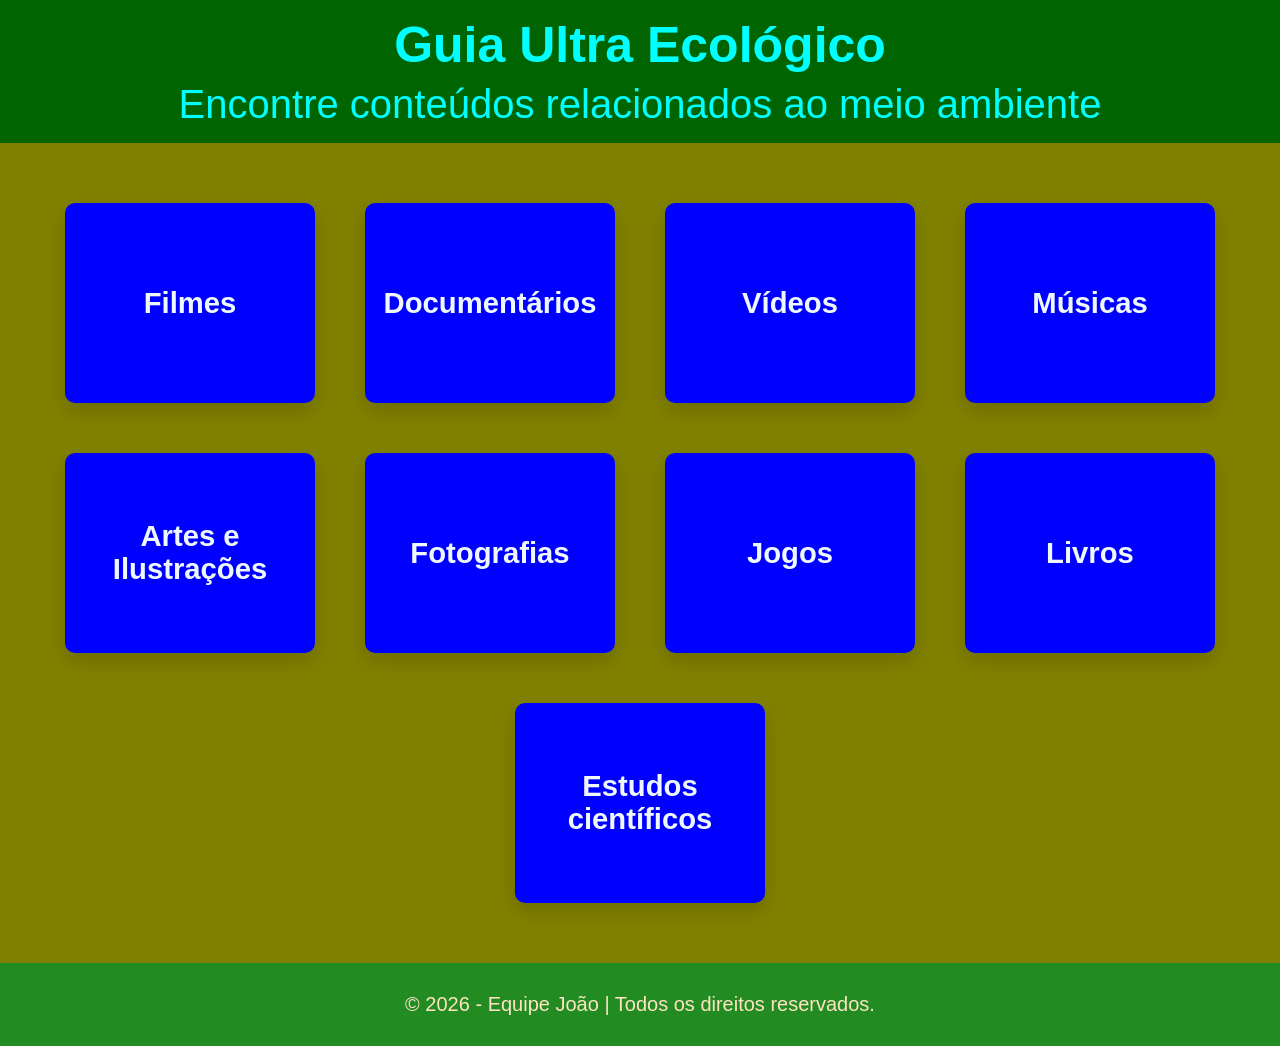
==== index.html @ b52b98c0 "por joao arrumei as caixas" ====
<!DOCTYPE html>
<html lang="pt-BR">
<head>
    <meta charset="UTF-8">
    <meta name="viewport" content="width=device-width, initial-scale=1.0">
    <title>Guia Ultra Ecológico</title>
    <link rel="stylesheet" type="text/css" href="css/home_style.css?v=4">
    <link href="https://fonts.googleapis.com/css2?family=Roboto:wght@400;700&display=swap" rel="stylesheet">
</head>
<body>
    <header>
        <h1>Guia Ultra Ecológico</h1>
        <p class="subtitulo">Encontre conteúdos relacionados ao meio ambiente</p>
    </header>
    <main>
        <div class="caixa">
            <a href="paginadefilmes.html"><h3>Filmes</h3></a>
        </div>
        <div class="caixa">
            <a href="paginadedocumentarios.html"><h3>Documentários</h3></a>
        </div>
        <div class="caixa">
            <a href="paginadevideos.html"><h3>Vídeos</h3></a>
        </div>
        <div class="caixa">
            <a href="paginademusicas.html"><h3>Músicas</h3></a>
        </div>
        <div class="caixa">
            <a href="paginadearteilustracoes.html"><h3>Artes e Ilustrações</h3></a>
        </div>
        <div class="caixa">
            <a href="paginadefotografias.html"><h3>Fotografias</h3></a>
        </div>
        <div class="caixa">
            <a href="paginadejogos.html"><h3>Jogos</h3></a>
        </div>
        <div class="caixa">
            <a href="paginadelivros.html"><h3>Livros</h3></a>
        </div>
        <div class="caixa">
            <a href="paginadeestudoscientificos.html"><h3>Estudos científicos</h3></a>
        </div>
    </main>
    <footer>
        <p>&copy; 2026 - Equipe João | Todos os direitos reservados.</p>
    </footer>
</body>
</html>
---- css/home_style.css ----
* {
    box-sizing: border-box;
}

html,
body {
    padding: 0;
    margin: 0;
    max-width: 100%;
    overflow-x: hidden;
    font-family: Arial, Helvetica, sans-serif;
}

header {
    background-color: darkgreen;
    text-align: center;
    padding: 16px 12px;
    color: cyan;
}

h1 {
    font-size: clamp(28px, 7vw, 50px);
    margin: 0 0 8px;
}

.subtitulo {
    font-size: clamp(16px, 4.5vw, 40px);
    margin: 0;
}

main {
    background-color: olive;
    padding: 40px 16px;
    display: flex;
    justify-content: center;
    align-items: center;
    flex-wrap: wrap;
    gap: 24px;
    text-align: center;
}

.caixa {
    background-color: blue;
    height: 200px;
    max-height: 200px;
    width: 100%;
    max-width: 250px;
    display: flex;
    align-items: center;
    justify-content: center;
    text-align: center;
    padding: 0;
    overflow: hidden;
    contain: paint;
    font-size: 22px;
    color: aliceblue;
    border-radius: 10px;
    border: 3px solid transparent;
    box-shadow: 0 8px 20px rgba(0, 0, 0, 0.15);
    transition: border-color 0.3s, box-shadow 0.3s;
}

.caixa,
.caixa a,
.caixa a:link,
.caixa a:visited,
.caixa a:hover,
.caixa a:active,
.caixa h3 {
    color: aliceblue;
}

.caixa a {
    display: flex;
    width: 100%;
    height: 100%;
    align-items: center;
    justify-content: center;
    padding: 12px;
    text-decoration: none;
}

.caixa a:focus-visible {
    outline: 3px solid cyan;
    outline-offset: -6px;
}

.caixa h3 {
    margin: 0;
    max-width: 100%;
    overflow-wrap: anywhere;
    word-break: break-word;
}

.caixa:hover {
    border-color: deepskyblue;
    box-shadow: 0 8px 20px rgba(0, 0, 0, 0.3);
}

footer {
    background-color: forestgreen;
    padding: 10px 12px;
    font-size: clamp(14px, 4vw, 20px);
    text-align: center;
    color: bisque;
}

@media (min-width: 768px) {
    main {
        padding: 60px 40px;
        gap: 50px;
    }

    .caixa {
        font-size: 25px;
    }
}

@media (max-width: 480px) {
    .caixa {
        max-width: 100%;
        height: 160px;
        max-height: 160px;
        font-size: 20px;
    }
}
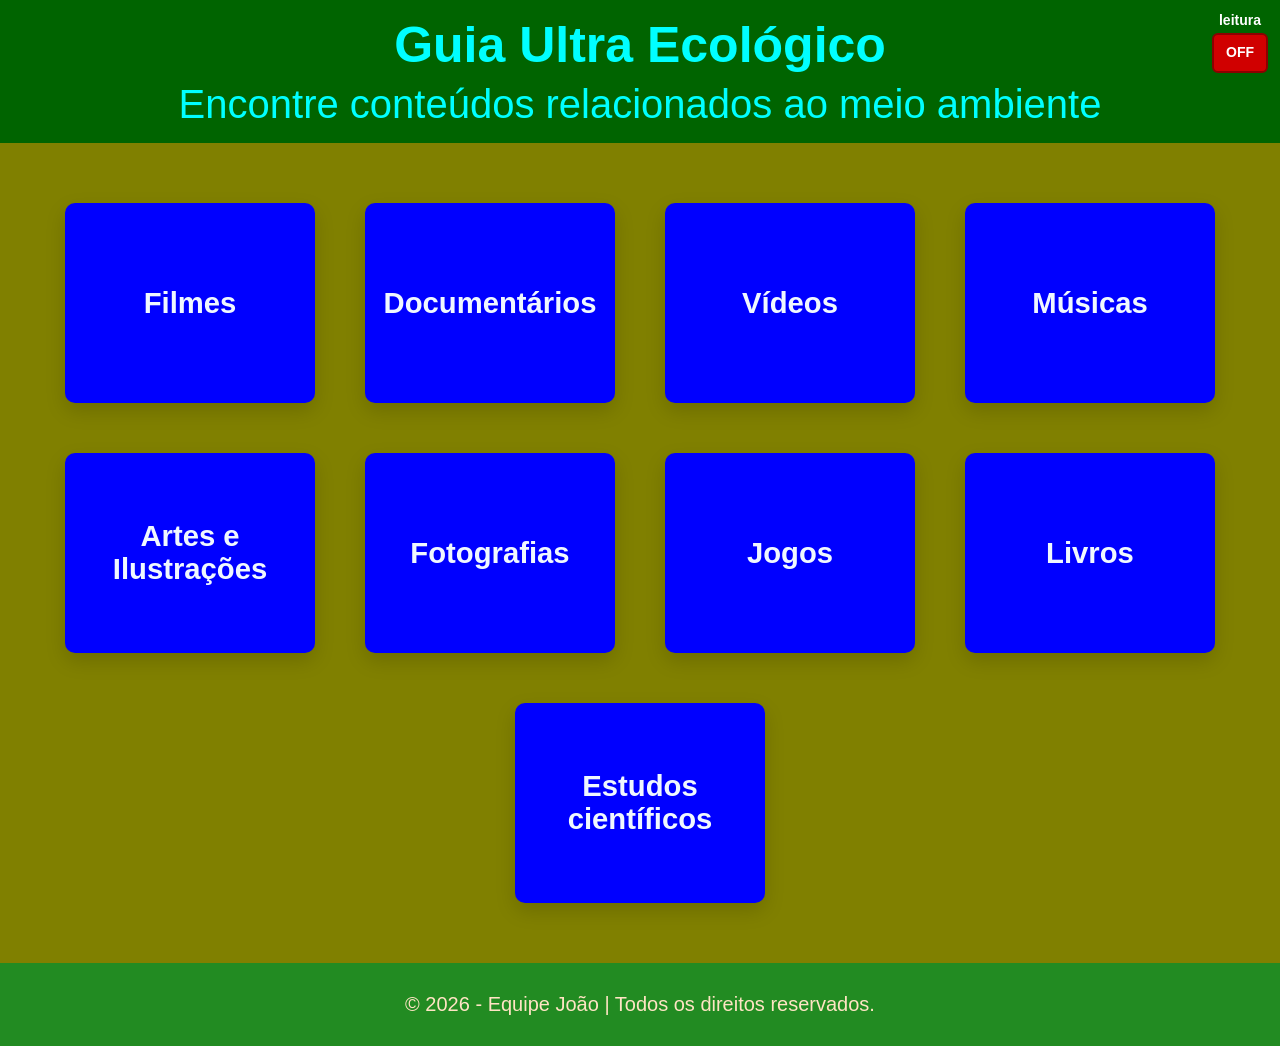
==== commit ab68f589: "coloquei um sistema de leitura pra testar por joao" ====
--- a/index.html
+++ b/index.html
@@ -5,9 +5,14 @@
     <meta name="viewport" content="width=device-width, initial-scale=1.0">
     <title>Guia Ultra Ecológico</title>
     <link rel="stylesheet" type="text/css" href="css/home_style.css?v=4">
+    <link rel="stylesheet" type="text/css" href="css/leitura.css">
     <link href="https://fonts.googleapis.com/css2?family=Roboto:wght@400;700&display=swap" rel="stylesheet">
 </head>
 <body>
+    <div id="controle-leitura">
+        <span>leitura</span>
+        <button id="botao-leitura" type="button" aria-pressed="false" aria-label="Leitura desativada">OFF</button>
+    </div>
     <header>
         <h1>Guia Ultra Ecológico</h1>
         <p class="subtitulo">Encontre conteúdos relacionados ao meio ambiente</p>
@@ -44,5 +49,6 @@
     <footer>
         <p>&copy; 2026 - Equipe João | Todos os direitos reservados.</p>
     </footer>
+    <script src="js/leitura.js"></script>
 </body>
 </html>
--- a/css/leitura.css
+++ b/css/leitura.css
@@ -0,0 +1,45 @@
+#controle-leitura {
+    position: fixed;
+    top: 12px;
+    right: 12px;
+    z-index: 10;
+    display: flex;
+    flex-direction: column;
+    align-items: center;
+    gap: 4px;
+    color: #fff;
+    font: 700 14px/1.2 Arial, Helvetica, sans-serif;
+}
+
+#botao-leitura {
+    min-width: 56px;
+    min-height: 40px;
+    padding: 8px 12px;
+    border: 2px solid #8b0000;
+    border-radius: 6px;
+    background: #d00000;
+    color: #fff;
+    font: inherit;
+    cursor: pointer;
+}
+
+#botao-leitura:hover {
+    background: #a80000;
+}
+
+#botao-leitura:focus-visible {
+    outline: 3px solid #fff;
+    outline-offset: 3px;
+}
+
+#botao-leitura:disabled {
+    cursor: not-allowed;
+    opacity: 0.7;
+}
+
+@media (max-width: 480px) {
+    #controle-leitura {
+        top: 8px;
+        right: 8px;
+    }
+}
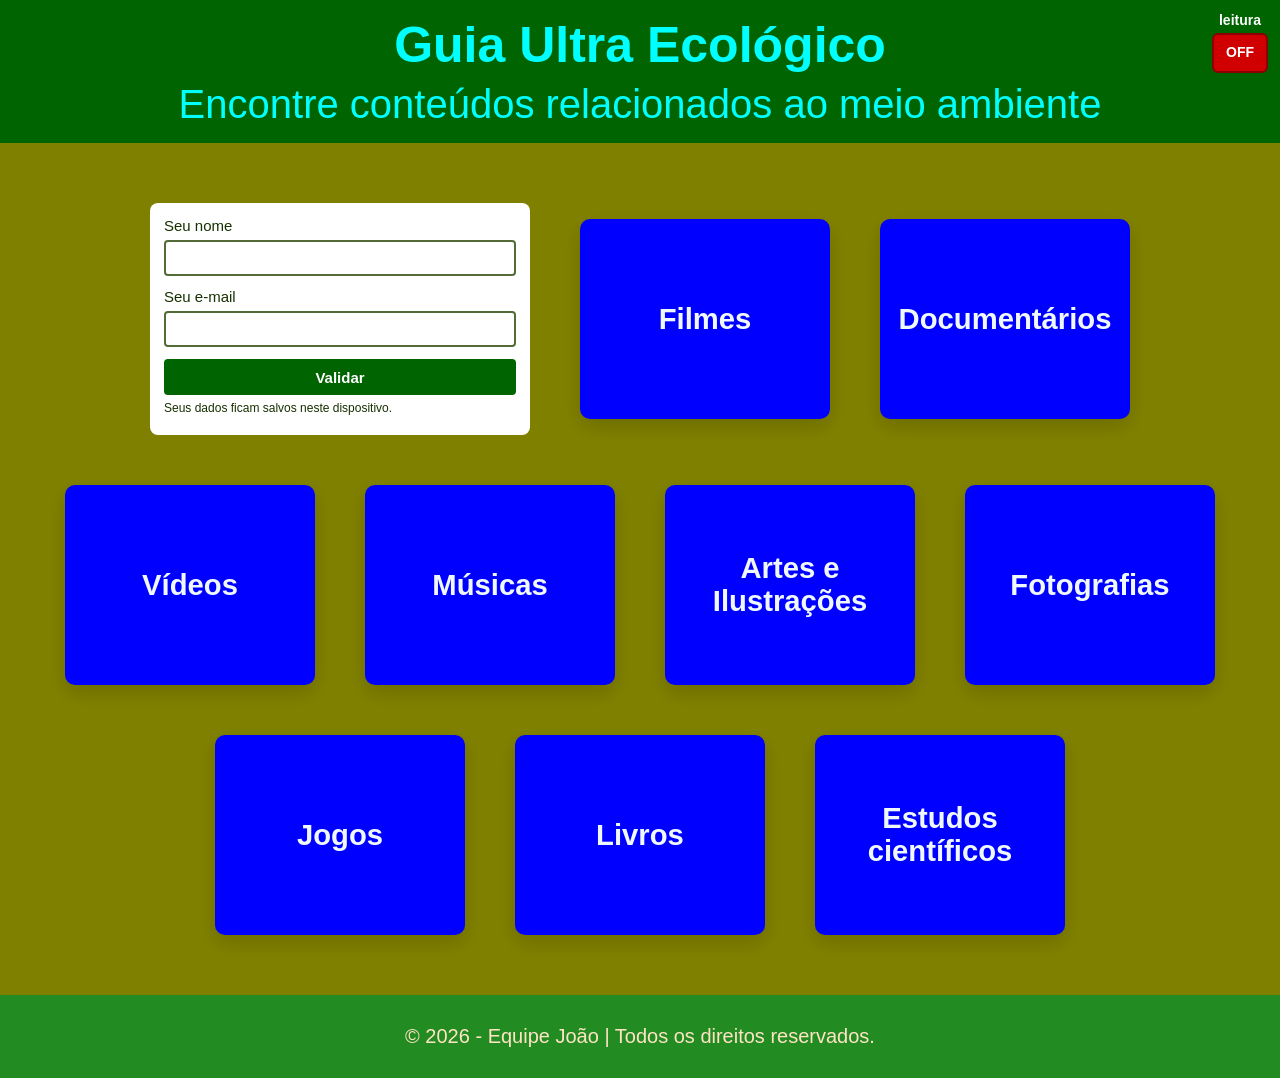
==== commit 63ab369b: "validaçao coloquei validaçao" ====
--- a/index.html
+++ b/index.html
@@ -8,6 +8,7 @@
     <link rel="stylesheet" type="text/css" href="css/leitura.css">
     <link href="https://fonts.googleapis.com/css2?family=Roboto:wght@400;700&display=swap" rel="stylesheet">
 </head>
+    
 <body>
     <div id="controle-leitura">
         <span>leitura</span>
@@ -18,6 +19,17 @@
         <p class="subtitulo">Encontre conteúdos relacionados ao meio ambiente</p>
     </header>
     <main>
+        <form id="formulario-nome" class="formulario-validacao" novalidate>
+            <label for="nome">Seu nome</label>
+            <input id="nome" name="nome" type="text" autocomplete="name" aria-describedby="mensagem-nome">
+            <p id="mensagem-nome" aria-live="polite"></p>
+            <label for="email">Seu e-mail</label>
+            <input id="email" name="email" type="email" autocomplete="email" aria-describedby="mensagem-email">
+            <p id="mensagem-email" aria-live="polite"></p>
+            <button type="submit">Validar</button>
+            <p class="aviso-armazenamento">Seus dados ficam salvos neste dispositivo.</p>
+            <p id="status-armazenamento" aria-live="polite"></p>
+        </form>
         <div class="caixa">
             <a href="paginadefilmes.html"><h3>Filmes</h3></a>
         </div>
@@ -50,5 +62,6 @@
         <p>&copy; 2026 - Equipe João | Todos os direitos reservados.</p>
     </footer>
     <script src="js/leitura.js"></script>
+    <script src="js/validacao.js"></script>
 </body>
 </html>
--- a/css/home_style.css
+++ b/css/home_style.css
@@ -97,6 +97,72 @@
     box-shadow: 0 8px 20px rgba(0, 0, 0, 0.3);
 }
 
+.formulario-validacao {
+    display: grid;
+    gap: 6px;
+    width: 100%;
+    max-width: 380px;
+    padding: 14px;
+    border-radius: 8px;
+    background-color: white;
+    color: #173000;
+    text-align: left;
+    font-size: 15px;
+}
+
+.formulario-validacao input {
+    width: 100%;
+    min-height: 36px;
+    padding: 6px 8px;
+    border: 2px solid #536b36;
+    border-radius: 4px;
+    font: inherit;
+}
+
+.formulario-validacao input.campo-erro {
+    border: 3px solid #b00020;
+}
+
+.formulario-validacao input:focus-visible,
+.formulario-validacao button:focus-visible {
+    outline: 3px solid #147d38;
+    outline-offset: 2px;
+}
+
+.formulario-validacao button {
+    min-height: 36px;
+    border: 0;
+    border-radius: 4px;
+    background-color: darkgreen;
+    color: white;
+    font: inherit;
+    font-weight: 700;
+    cursor: pointer;
+}
+
+.formulario-validacao p {
+    margin: 0;
+    font-size: 13px;
+    line-height: 1.2;
+}
+
+.formulario-validacao .mensagem-erro {
+    color: #b00020;
+}
+
+.formulario-validacao .mensagem-sucesso {
+    color: #176b2c;
+}
+
+.formulario-validacao .aviso-armazenamento,
+.formulario-validacao #status-armazenamento {
+    font-size: 12px;
+}
+
+.formulario-validacao #status-armazenamento.status-erro {
+    color: #b00020;
+}
+
 footer {
     background-color: forestgreen;
     padding: 10px 12px;
--- a/css/leitura.css
+++ b/css/leitura.css
@@ -27,6 +27,13 @@
     background: #a80000;
 }
 
+#botao-leitura[aria-pressed="true"],
+#botao-leitura[aria-pressed="true"]:hover {
+    border-color: #0284c7;
+    background: #7dd3fc;
+    color: #082f49;
+}
+
 #botao-leitura:focus-visible {
     outline: 3px solid #fff;
     outline-offset: 3px;
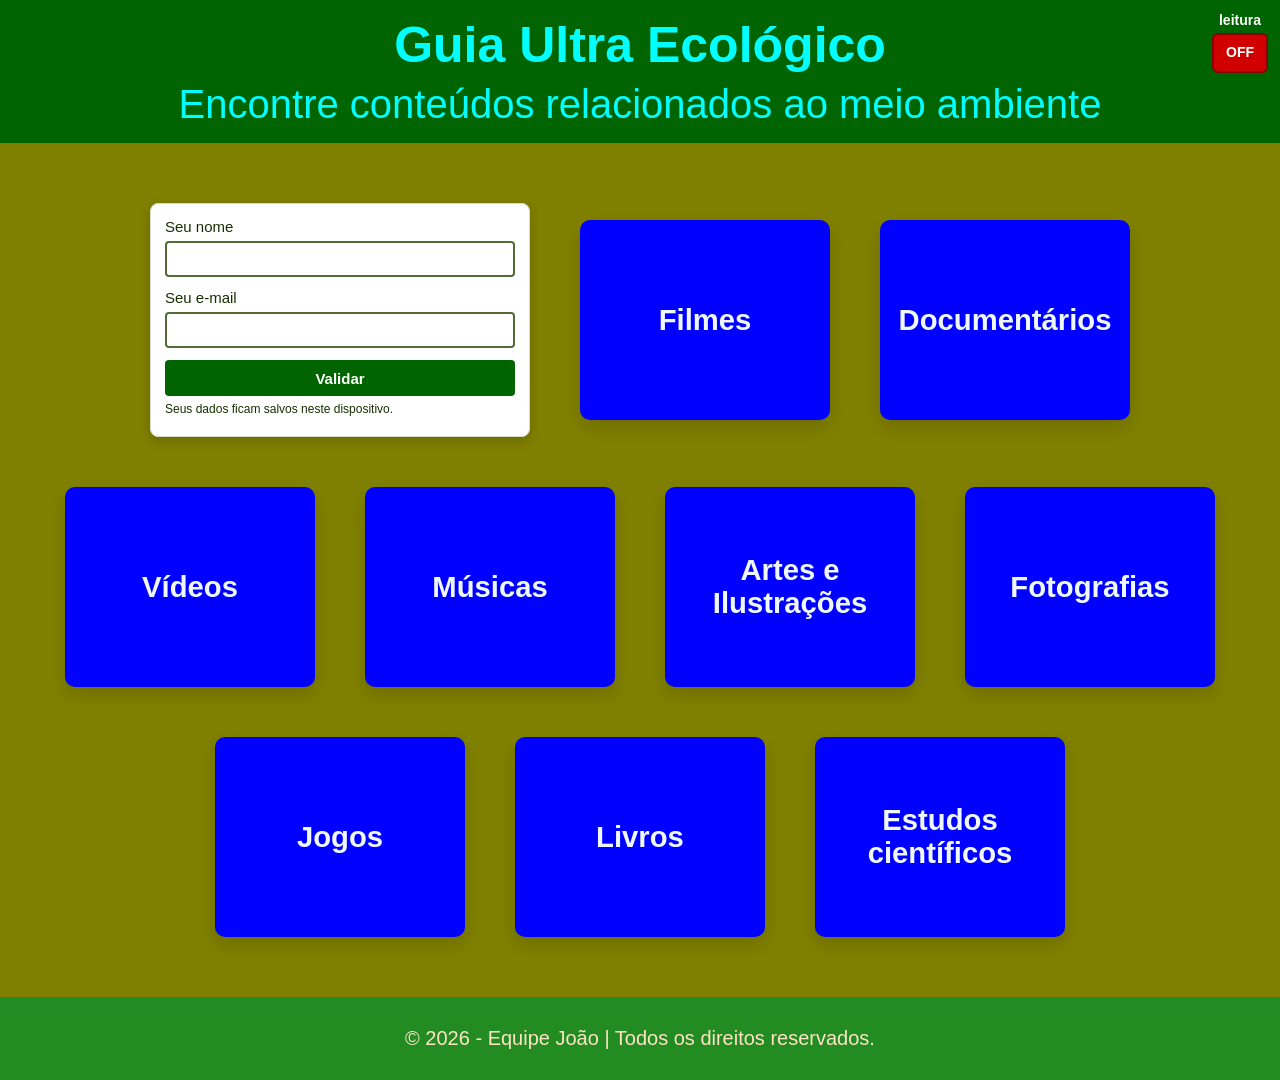
==== commit 3292f832: "mudança no fundo por joão" ====
--- a/index.html
+++ b/index.html
@@ -4,7 +4,7 @@
     <meta charset="UTF-8">
     <meta name="viewport" content="width=device-width, initial-scale=1.0">
     <title>Guia Ultra Ecológico</title>
-    <link rel="stylesheet" type="text/css" href="css/home_style.css?v=4">
+    <link rel="stylesheet" type="text/css" href="css/home_style.css?v=5">
     <link rel="stylesheet" type="text/css" href="css/leitura.css">
     <link href="https://fonts.googleapis.com/css2?family=Roboto:wght@400;700&display=swap" rel="stylesheet">
 </head>
--- a/css/home_style.css
+++ b/css/home_style.css
@@ -104,10 +104,12 @@
     max-width: 380px;
     padding: 14px;
     border-radius: 8px;
-    background-color: white;
+    border: 1px solid #d5dccd;
+    background-color: #fff;
     color: #173000;
     text-align: left;
     font-size: 15px;
+    box-shadow: 0 4px 14px rgba(0, 0, 0, 0.18);
 }
 
 .formulario-validacao input {
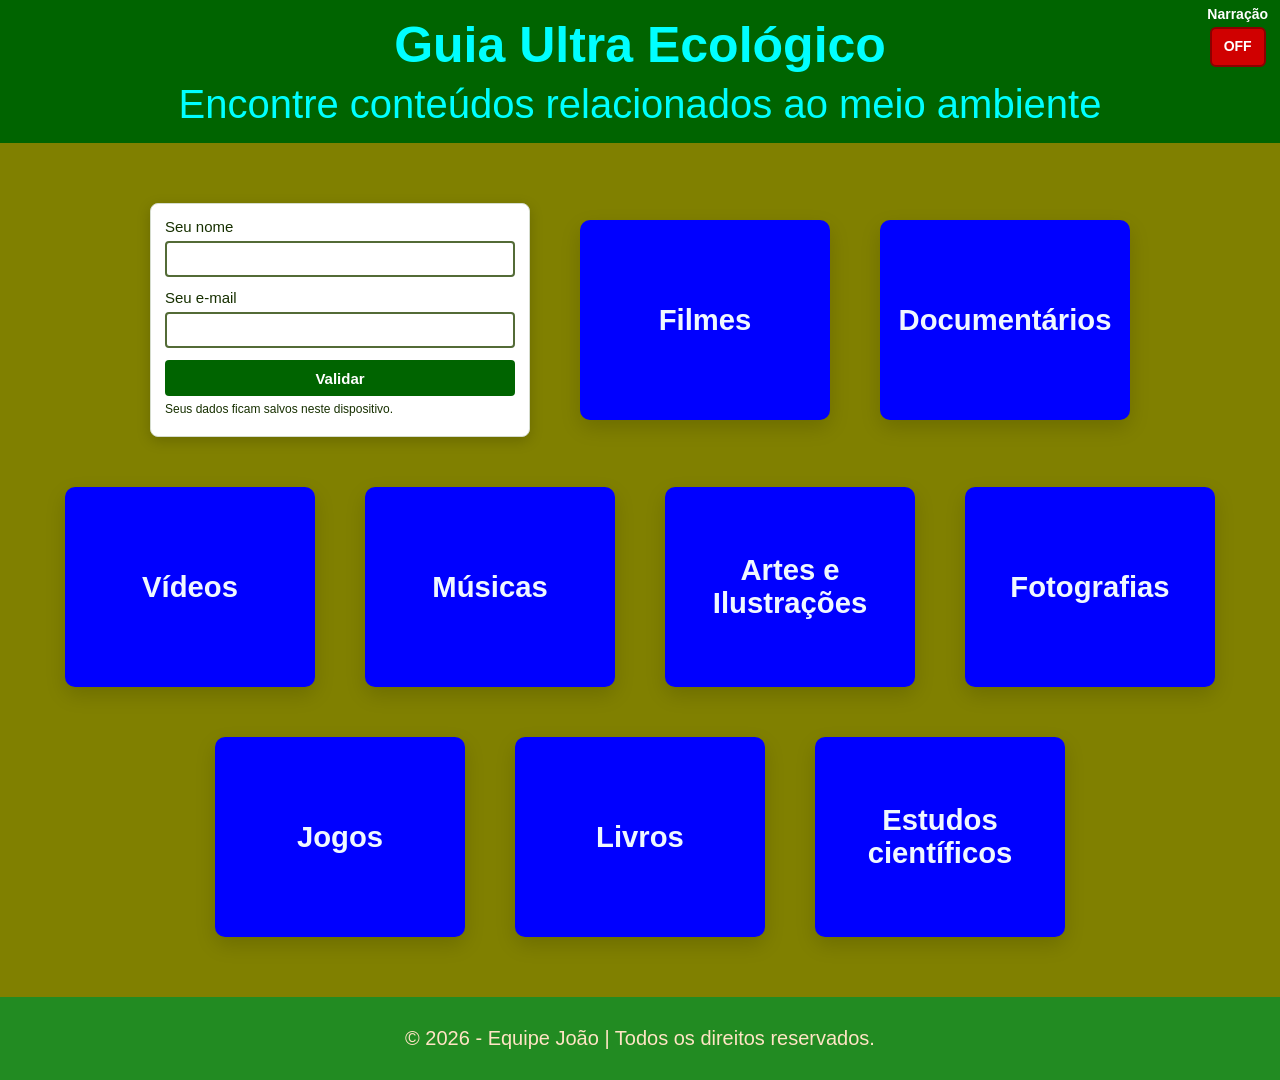
==== commit c21fd1c5: "mudei um texto por joao" ====
--- a/index.html
+++ b/index.html
@@ -11,8 +11,8 @@
     
 <body>
     <div id="controle-leitura">
-        <span>leitura</span>
-        <button id="botao-leitura" type="button" aria-pressed="false" aria-label="Leitura desativada">OFF</button>
+        <span>Narração</span>
+        <button id="botao-leitura" type="button" aria-pressed="false" aria-label="Narração desativada">OFF</button>
     </div>
     <header>
         <h1>Guia Ultra Ecológico</h1>
--- a/css/leitura.css
+++ b/css/leitura.css
@@ -1,6 +1,6 @@
 #controle-leitura {
     position: fixed;
-    top: 12px;
+    top: 6px;
     right: 12px;
     z-index: 10;
     display: flex;
@@ -46,7 +46,7 @@
 
 @media (max-width: 480px) {
     #controle-leitura {
-        top: 8px;
+        top: 0;
         right: 8px;
     }
 }
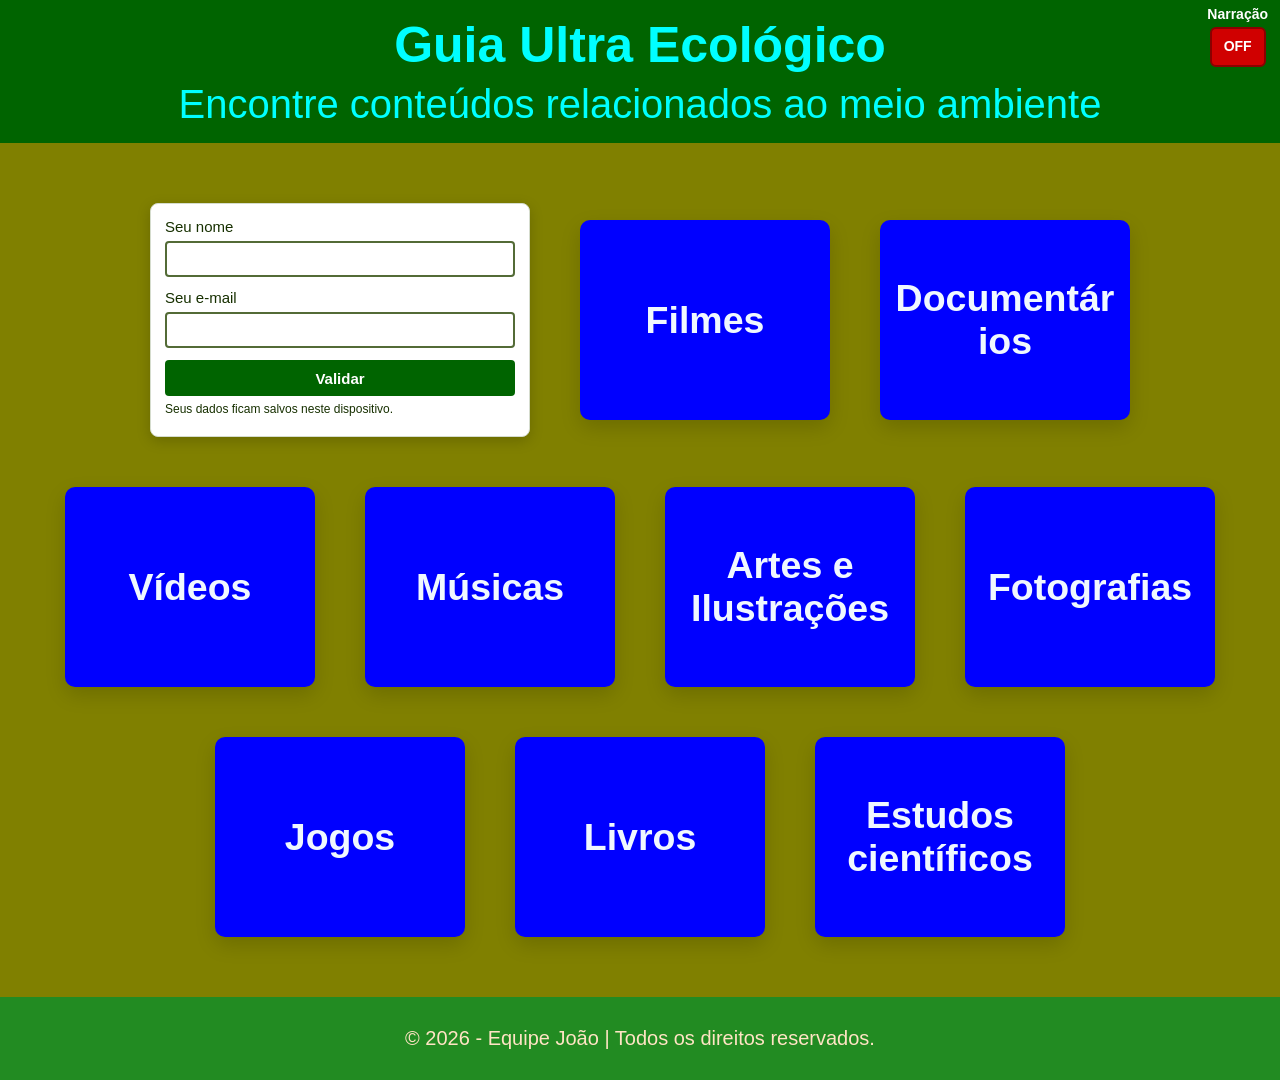
==== commit 61cce6e2: "mudei um pouco a ordem do cogido joao" ====
--- a/index.html
+++ b/index.html
@@ -31,31 +31,31 @@
             <p id="status-armazenamento" aria-live="polite"></p>
         </form>
         <div class="caixa">
-            <a href="paginadefilmes.html"><h3>Filmes</h3></a>
+            <a href="paginadefilmes.html"><h2>Filmes</h2></a>
         </div>
         <div class="caixa">
-            <a href="paginadedocumentarios.html"><h3>Documentários</h3></a>
+            <a href="paginadedocumentarios.html"><h2>Documentários</h2></a>
         </div>
         <div class="caixa">
-            <a href="paginadevideos.html"><h3>Vídeos</h3></a>
+            <a href="paginadevideos.html"><h2>Vídeos</h2></a>
         </div>
         <div class="caixa">
-            <a href="paginademusicas.html"><h3>Músicas</h3></a>
+            <a href="paginademusicas.html"><h2>Músicas</h2></a>
         </div>
         <div class="caixa">
-            <a href="paginadearteilustracoes.html"><h3>Artes e Ilustrações</h3></a>
+            <a href="paginadearteilustracoes.html"><h2>Artes e Ilustrações</h2></a>
         </div>
         <div class="caixa">
-            <a href="paginadefotografias.html"><h3>Fotografias</h3></a>
+            <a href="paginadefotografias.html"><h2>Fotografias</h2></a>
         </div>
         <div class="caixa">
-            <a href="paginadejogos.html"><h3>Jogos</h3></a>
+            <a href="paginadejogos.html"><h2>Jogos</h2></a>
         </div>
         <div class="caixa">
-            <a href="paginadelivros.html"><h3>Livros</h3></a>
+            <a href="paginadelivros.html"><h2>Livros</h2></a>
         </div>
         <div class="caixa">
-            <a href="paginadeestudoscientificos.html"><h3>Estudos científicos</h3></a>
+            <a href="paginadeestudoscientificos.html"><h2>Estudos científicos</h2></a>
         </div>
     </main>
     <footer>
--- a/css/home_style.css
+++ b/css/home_style.css
@@ -66,7 +66,7 @@
 .caixa a:visited,
 .caixa a:hover,
 .caixa a:active,
-.caixa h3 {
+.caixa h2 {
     color: aliceblue;
 }
 
@@ -85,7 +85,7 @@
     outline-offset: -6px;
 }
 
-.caixa h3 {
+.caixa h2 {
     margin: 0;
     max-width: 100%;
     overflow-wrap: anywhere;
